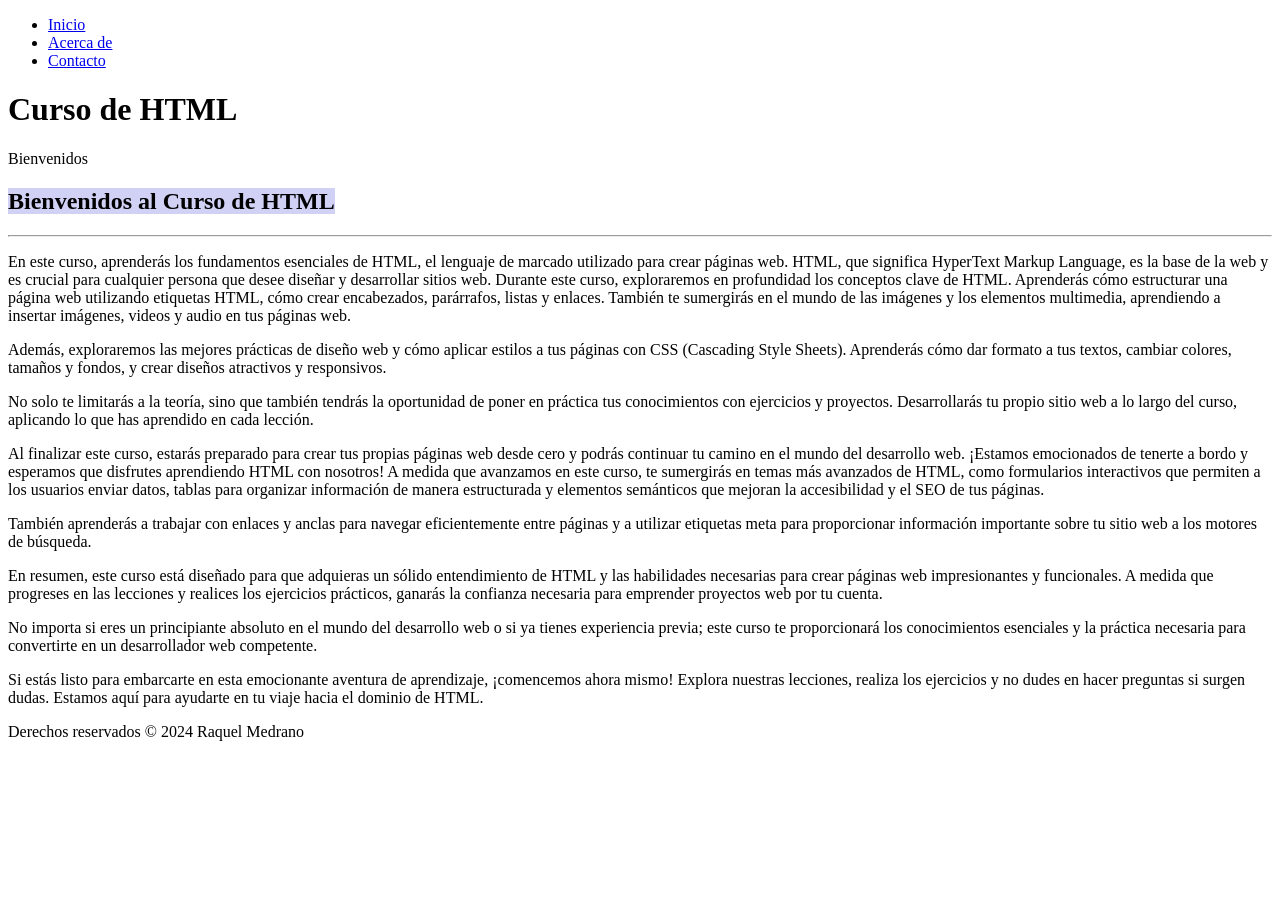
==== index.html @ 11ad398d "tercero" ====
<!DOCTYPE html> <!-- Indica que es un documento HTML, de lo contrario si no lo
ponemos, lo interpretaria como codigo antiguo antes de los 90's Quirks mode,
aparecerian codigos antiguos -->
<html lang="es">

<!--invoca al archivo style.css que contiene todas las configuraciones de estilos de
la página-->
<link rel="stylesheet" href="styles.css">

<!--Encabezado, el valor atributo id invoca a una funcion del archivo style.css para
dar el formato del menu-->
<header id="mi-encabezado">

<title>CURSO HTML</title>
<!--Creacion del menú utilizando Nav-->
<nav>
<ul>
<li><a href="index.html">Inicio</a></li>
<li><a href="about.html">Acerca de </a></li>
<li><a href="contact.html">Contacto</a></li>
</ul>
</nav>

<!--Texto del encabezado-->
<h1>Curso de HTML</h1>
<p>Bienvenidos</p>

</header>

<!--Cuerpo del HTML. Las configuraciones de estilos se encuentran en el archivo
style.css-->
<body>

<main>
<!--*CONFIGURACION DEL TEXTO EN EL CUERPO. El tamño y tipo de letra
estan especificados en el archivo style.css*-->
<section class="contenido">
<h2> <span style="background-color: rgb(208, 209, 245);" ;>Bienvenidos al
Curso de HTML</span></h2>
<tr><td> <hr>
</hr>
<p>
En este curso, aprenderás los fundamentos esenciales de HTML, el
lenguaje de marcado utilizado
para crear páginas web. HTML, que significa HyperText Markup Language,
es la base de la web
y es crucial para cualquier persona que desee diseñar y desarrollar sitios
web.
Durante este curso, exploraremos en profundidad los conceptos clave de
HTML.
Aprenderás cómo estructurar una página web utilizando etiquetas HTML,
cómo crear encabezados,
parárrafos, listas y enlaces. También te sumergirás en el mundo de las
imágenes y los elementos
multimedia, aprendiendo a insertar imágenes, videos y audio en tus
páginas web.</p>
<p>
Además, exploraremos las mejores prácticas de diseño web y cómo
aplicar estilos a tus páginas

con CSS (Cascading Style Sheets). Aprenderás cómo dar formato a tus
textos, cambiar colores,
tamaños y fondos, y crear diseños atractivos y responsivos.</p>

No solo te limitarás a la teoría, sino que también tendrás la oportunidad de
poner en práctica
tus conocimientos con ejercicios y proyectos. Desarrollarás tu propio sitio
web a lo largo del
curso, aplicando lo que has aprendido en cada lección.
<p>
Al finalizar este curso, estarás preparado para crear tus propias páginas
web desde cero y
podrás continuar tu camino en el mundo del desarrollo web.
¡Estamos emocionados de tenerte a bordo y esperamos que disfrutes
aprendiendo HTML con nosotros!
A medida que avanzamos en este curso, te sumergirás en temas más
avanzados de HTML, como
formularios interactivos que permiten a los usuarios enviar datos, tablas
para organizar
información de manera estructurada y elementos semánticos que mejoran
la accesibilidad y el SEO
de tus páginas.</p>
<p>
También aprenderás a trabajar con enlaces y anclas para navegar
eficientemente entre páginas y
a utilizar etiquetas meta para proporcionar información importante sobre
tu sitio web a los
motores de búsqueda.</p>
<p>
En resumen, este curso está diseñado para que adquieras un sólido
entendimiento de HTML y las

habilidades necesarias para crear páginas web impresionantes y
funcionales. A medida que
progreses en las lecciones y realices los ejercicios prácticos, ganarás la
confianza necesaria
para emprender proyectos web por tu cuenta.</p>
<p>
No importa si eres un principiante absoluto en el mundo del desarrollo
web o si ya tienes
experiencia previa; este curso te proporcionará los conocimientos
esenciales y la práctica
necesaria para convertirte en un desarrollador web competente.</p>
<p>
Si estás listo para embarcarte en esta emocionante aventura de
aprendizaje, ¡comencemos
ahora mismo! Explora nuestras lecciones, realiza los ejercicios y no dudes
en hacer
preguntas si surgen dudas. Estamos aquí para ayudarte en tu viaje hacia el
dominio de HTML.</p>

</td></tr>

</section>
</main>

<!--Pie de pagina-->
<!--el atributo Class="footer" invoca a una funcion del archivo style.css para dar
el formato del pie de pagina-->
<div class="footer">Derechos reservados © 2024 Raquel Medrano</div>

<!--Invoca al archivo script.js que contiene la funcion que controla el
comportamiento del menu-->

<script src="script.js"></script>
<!--Probar commit-repositorios-->

</body>
</html>
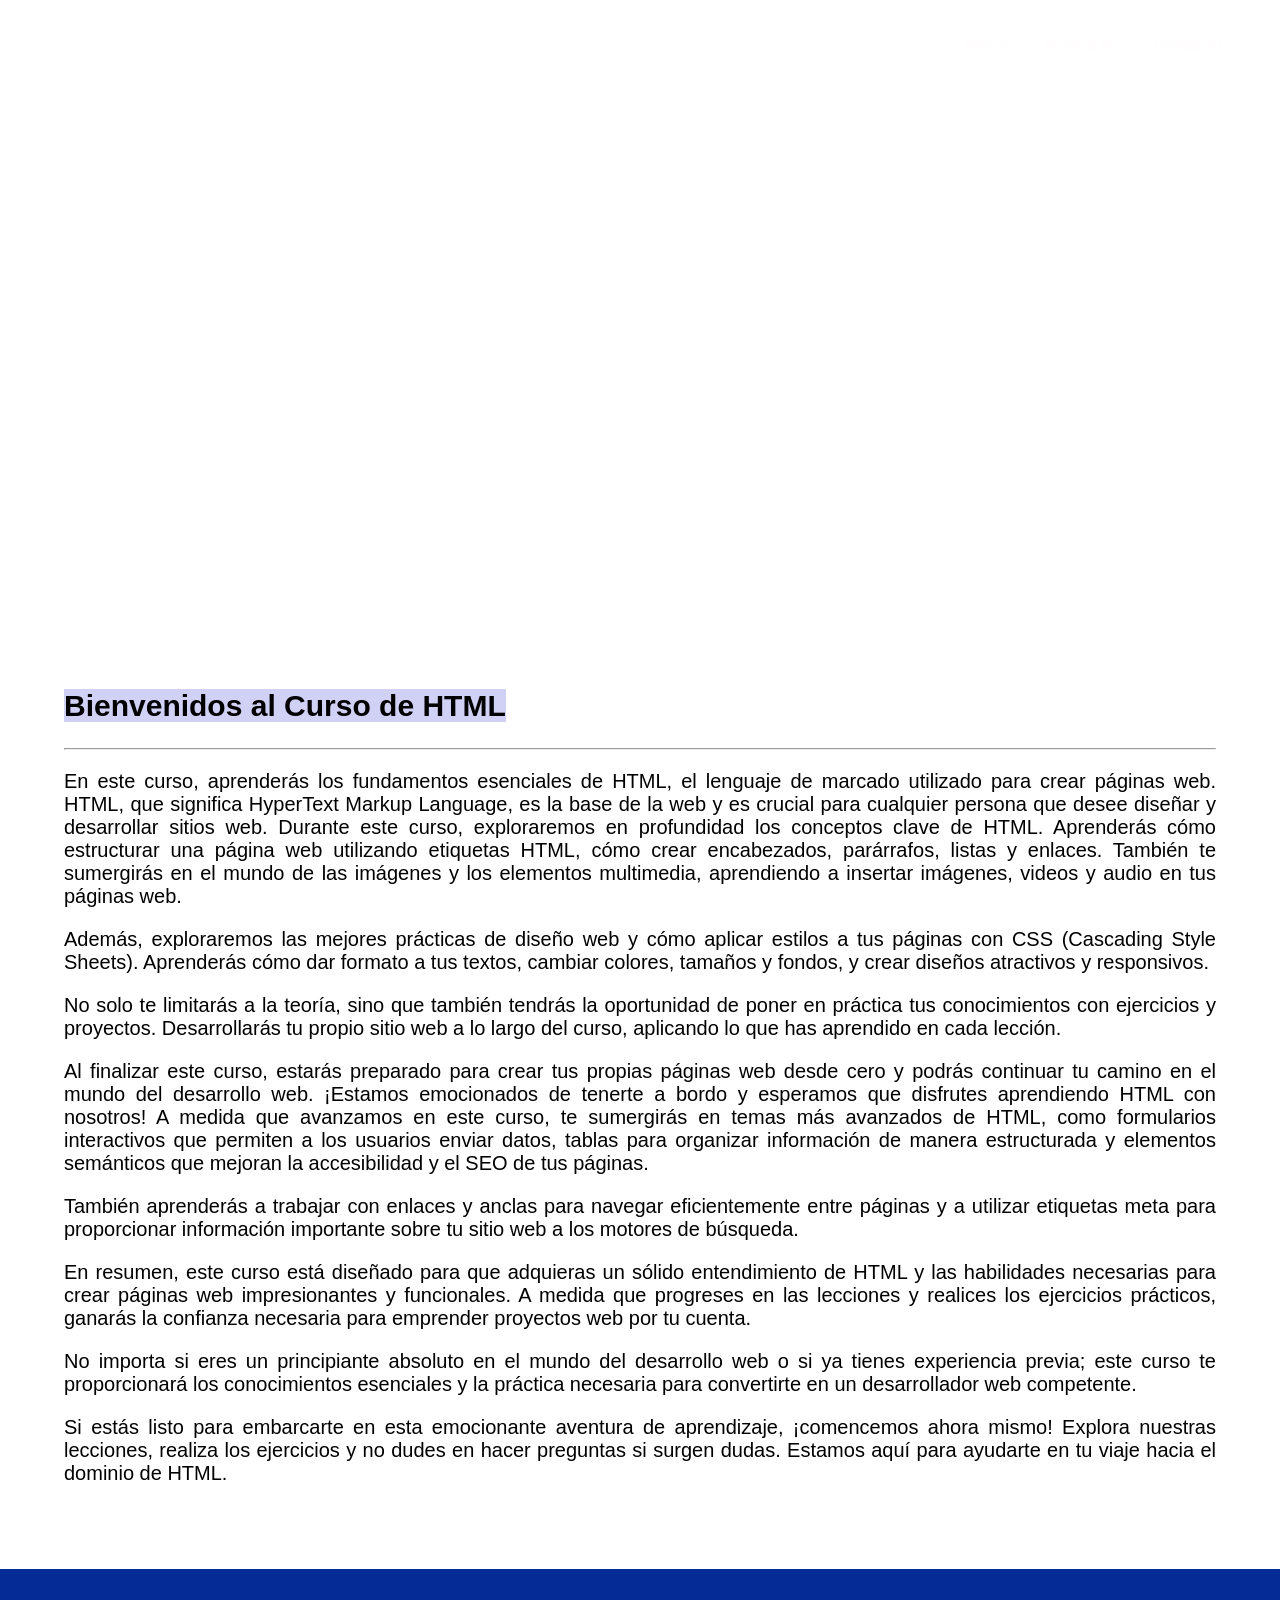
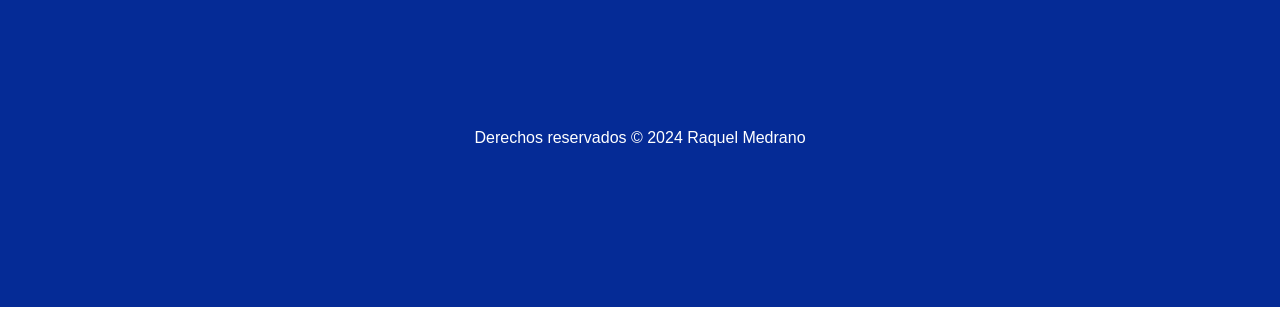
==== commit 97ecdf93: "cambio 3" ====
--- a/index.html
+++ b/index.html
@@ -4,7 +4,7 @@
 <html lang="es">
 
 <!--invoca al archivo style.css que contiene todas las configuraciones de estilos de
-la página-->
+la página--> 
 <link rel="stylesheet" href="styles.css">
 
 <!--Encabezado, el valor atributo id invoca a una funcion del archivo style.css para
--- a/styles.css
+++ b/styles.css
@@ -0,0 +1,97 @@
+/*CONFIGURACION DEL ENCABEZADO*/
+
+/* Establece una imagen de fondo para el encabezado */
+#mi-encabezado {
+background-image: url('img/Cuidad.jpg'); /* Reemplaza 'ruta-de-tu-imagen.jpg' 
+con la ubicación de tu imagen */
+background-size: cover; /* Ajusta la imagen para cubrir todo el fondo */
+background-position: center; /* Centra la imagen en el encabezado */
+height: 35rem; /* Altura del encabezado (ajusta según tus necesidades) */
+
+color: #ffffff; /* Color del texto en el encabezado para asegurar la legibilidad */
+text-orientation: upright;
+text-align: center; /* Alinea el contenido al centro del encabezado */
+padding: 20px; /* Espacio de relleno interno para el contenido */
+
+}
+
+/* Estilos adicionales para el Título en el encabezado */
+#mi-encabezado h1 {
+font-size: 45px; /* Tamaño de fuente del título */
+font-family: Arial, Helvetica, sans-serif;
+}
+
+/* Estilos adicionales para el texto en el encabezado */
+#mi-encabezado p {
+font-size: 25px; /* Tamaño de fuente del texto del encabezado */
+}
+
+/*CONFIGURACION DEL MENU*/
+
+/* Establece el fondo transparente para el menú */
+nav {
+background-color: rgba(255, 255, 255, 0);
+padding: 20px;
+position: fixed; /* Posiciona el menú en la parte superior de la página */
+top: 0;
+left: 0;
+width: 100%;
+transition: background-color 0.5s; /* Transición suave para el cambio de color de
+fondo */
+
+}
+
+/* Estilos para los elementos menu*/
+ul {
+list-style-type: none;
+text-align: right;
+margin-right: 3rem;
+}
+
+/*elementos de la lista del menu*/
+li {
+display: inline;
+margin-right: 30px; /* Espacio entre elementos del menú */
+}
+
+a {
+text-decoration: none;
+color: #fffdfd; /* Color del texto del menú */
+font-weight: bold;
+}
+
+/* Cambia el color del enlace cuando se pasa el mouse por encima */
+a:hover {
+color: #ff9900; /* Cambia el color al pasar el mouse por encima */
+}
+
+/*CONFIGURACION DEL BODY*/
+body {
+/*configura los margenes de la página*/
+margin-top: 0px; /* Ajusta según la altura del menú */
+margin-left: 0px;
+margin-right: 0px;
+font-family: Arial, Helvetica, sans-serif;
+}
+
+/*CONFIGURACION DEL CONTENIDO*/
+.contenido {
+/* configura el color, tamaño de fuente y alineación del texto en el cuerpo de la
+página */
+color: #000000;
+font-size: 20px;
+padding: 5%;
+text-align:justify;
+
+font-family: Arial, Helvetica, sans-serif;
+}
+
+.footer {
+background-color: rgb(5,43,150); /* Cambia el color de fondo a azul */
+padding: 10rem;
+color: #fffdfd;
+color: #ffffff; /* Color del texto en el encabezado para asegurar la legibilidad */
+text-align: center; /* Alinea el contenido al centro del encabezado */
+/* Espacio de relleno interno para el contenido */
+
+}
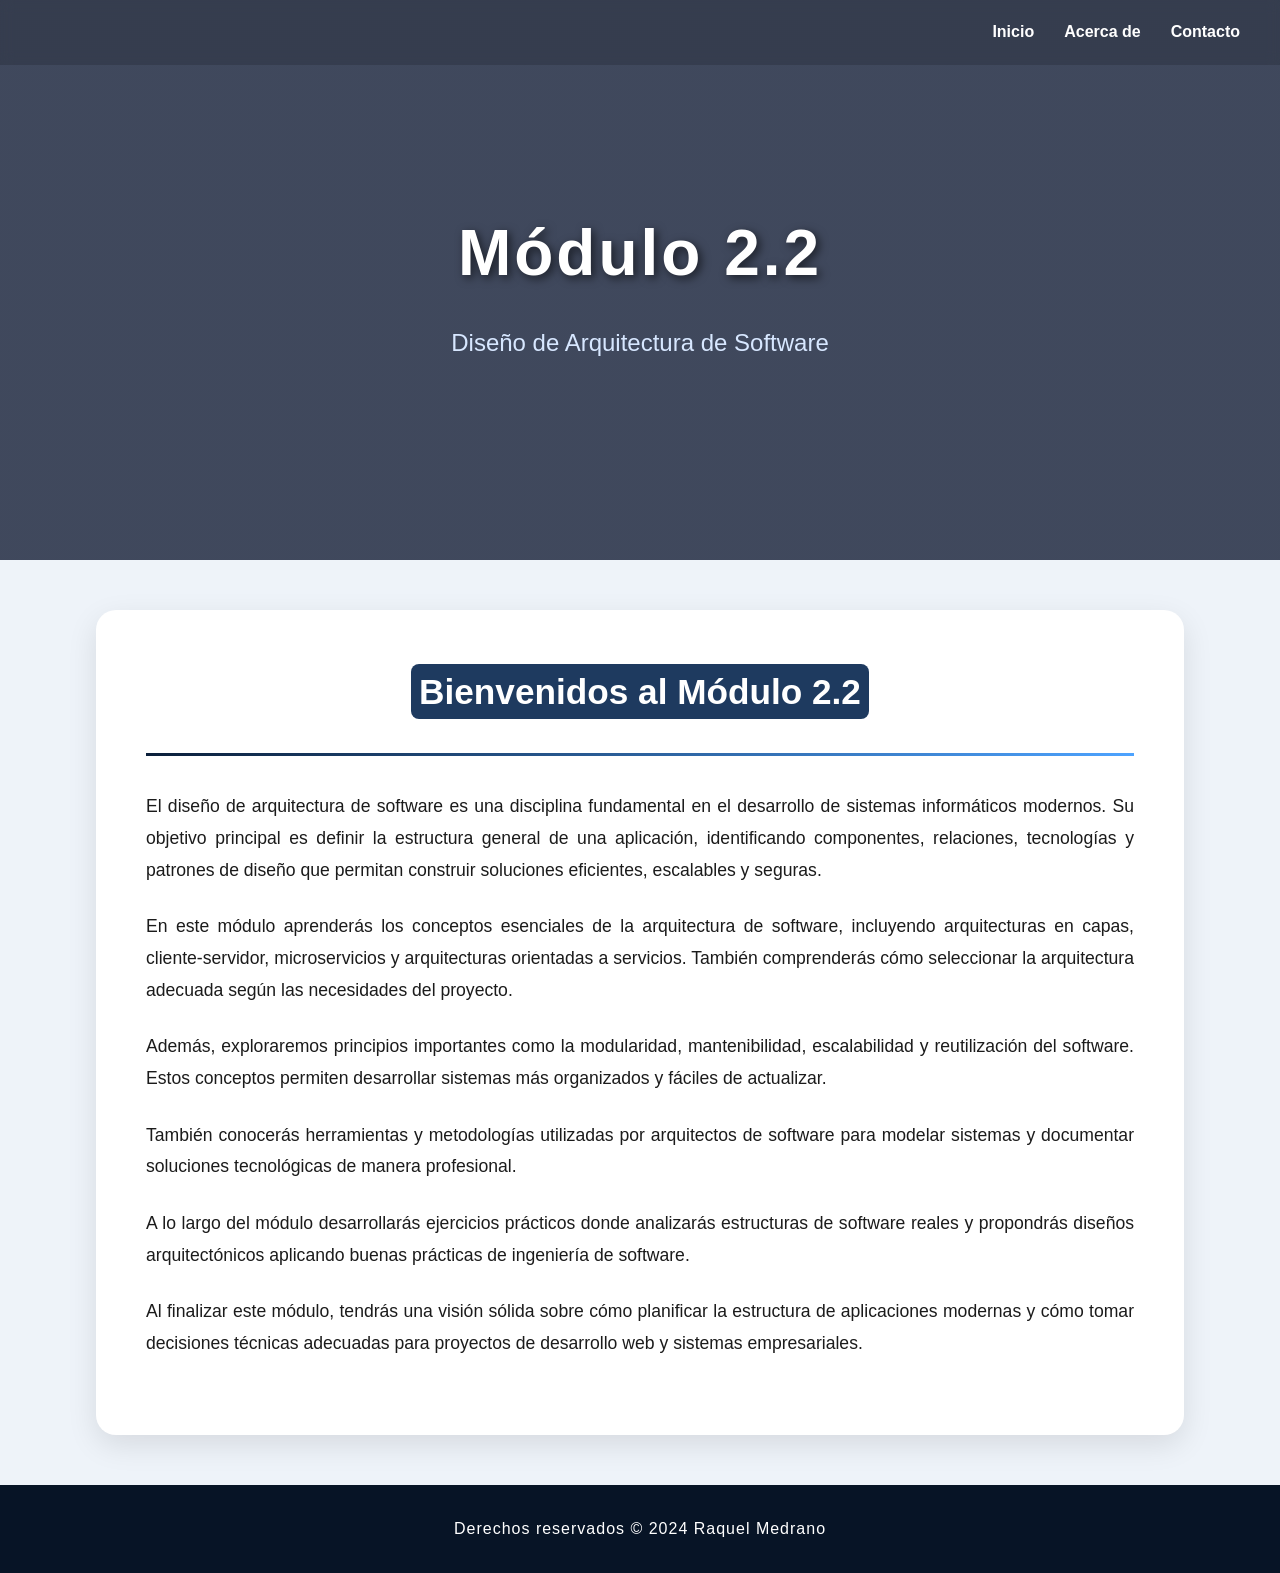
==== commit 8a564405: "cambio 4" ====
--- a/index.html
+++ b/index.html
@@ -1,129 +1,97 @@
-<!DOCTYPE html> <!-- Indica que es un documento HTML, de lo contrario si no lo
-ponemos, lo interpretaria como codigo antiguo antes de los 90's Quirks mode,
-aparecerian codigos antiguos -->
+<!DOCTYPE html>
 <html lang="es">
 
-<!--invoca al archivo style.css que contiene todas las configuraciones de estilos de
-la página--> 
-<link rel="stylesheet" href="styles.css">
+<head>
+    <meta charset="UTF-8">
+    <meta name="viewport" content="width=device-width, initial-scale=1.0">
 
-<!--Encabezado, el valor atributo id invoca a una funcion del archivo style.css para
-dar el formato del menu-->
+    <!-- Título de la pestaña -->
+    <title>Módulo 2.2 - Arquitectura de Software</title>
+
+    <!-- Archivo CSS -->
+    <link rel="stylesheet" href="styles.css">
+</head>
+
+<!-- Encabezado -->
 <header id="mi-encabezado">
 
-<title>CURSO HTML</title>
-<!--Creacion del menú utilizando Nav-->
-<nav>
-<ul>
-<li><a href="index.html">Inicio</a></li>
-<li><a href="about.html">Acerca de </a></li>
-<li><a href="contact.html">Contacto</a></li>
-</ul>
-</nav>
+    <!-- Menú -->
+    <nav>
+        <ul>
+            <li><a href="index.html">Inicio</a></li>
+            <li><a href="about.html">Acerca de</a></li>
+            <li><a href="contact.html">Contacto</a></li>
+        </ul>
+    </nav>
 
-<!--Texto del encabezado-->
-<h1>Curso de HTML</h1>
-<p>Bienvenidos</p>
+    <!-- Texto principal -->
+    <h1>Módulo 2.2</h1>
+    <p>Diseño de Arquitectura de Software</p>
 
 </header>
 
-<!--Cuerpo del HTML. Las configuraciones de estilos se encuentran en el archivo
-style.css-->
 <body>
 
-<main>
-<!--*CONFIGURACION DEL TEXTO EN EL CUERPO. El tamño y tipo de letra
-estan especificados en el archivo style.css*-->
-<section class="contenido">
-<h2> <span style="background-color: rgb(208, 209, 245);" ;>Bienvenidos al
-Curso de HTML</span></h2>
-<tr><td> <hr>
-</hr>
-<p>
-En este curso, aprenderás los fundamentos esenciales de HTML, el
-lenguaje de marcado utilizado
-para crear páginas web. HTML, que significa HyperText Markup Language,
-es la base de la web
-y es crucial para cualquier persona que desee diseñar y desarrollar sitios
-web.
-Durante este curso, exploraremos en profundidad los conceptos clave de
-HTML.
-Aprenderás cómo estructurar una página web utilizando etiquetas HTML,
-cómo crear encabezados,
-parárrafos, listas y enlaces. También te sumergirás en el mundo de las
-imágenes y los elementos
-multimedia, aprendiendo a insertar imágenes, videos y audio en tus
-páginas web.</p>
-<p>
-Además, exploraremos las mejores prácticas de diseño web y cómo
-aplicar estilos a tus páginas
+    <main>
 
-con CSS (Cascading Style Sheets). Aprenderás cómo dar formato a tus
-textos, cambiar colores,
-tamaños y fondos, y crear diseños atractivos y responsivos.</p>
+        <section class="contenido">
 
-No solo te limitarás a la teoría, sino que también tendrás la oportunidad de
-poner en práctica
-tus conocimientos con ejercicios y proyectos. Desarrollarás tu propio sitio
-web a lo largo del
-curso, aplicando lo que has aprendido en cada lección.
-<p>
-Al finalizar este curso, estarás preparado para crear tus propias páginas
-web desde cero y
-podrás continuar tu camino en el mundo del desarrollo web.
-¡Estamos emocionados de tenerte a bordo y esperamos que disfrutes
-aprendiendo HTML con nosotros!
-A medida que avanzamos en este curso, te sumergirás en temas más
-avanzados de HTML, como
-formularios interactivos que permiten a los usuarios enviar datos, tablas
-para organizar
-información de manera estructurada y elementos semánticos que mejoran
-la accesibilidad y el SEO
-de tus páginas.</p>
-<p>
-También aprenderás a trabajar con enlaces y anclas para navegar
-eficientemente entre páginas y
-a utilizar etiquetas meta para proporcionar información importante sobre
-tu sitio web a los
-motores de búsqueda.</p>
-<p>
-En resumen, este curso está diseñado para que adquieras un sólido
-entendimiento de HTML y las
+            <h2>
+                <span style="background-color: #1e3a5f; color: white; padding: 8px; border-radius: 8px;">
+                    Bienvenidos al Módulo 2.2
+                </span>
+            </h2>
 
-habilidades necesarias para crear páginas web impresionantes y
-funcionales. A medida que
-progreses en las lecciones y realices los ejercicios prácticos, ganarás la
-confianza necesaria
-para emprender proyectos web por tu cuenta.</p>
-<p>
-No importa si eres un principiante absoluto en el mundo del desarrollo
-web o si ya tienes
-experiencia previa; este curso te proporcionará los conocimientos
-esenciales y la práctica
-necesaria para convertirte en un desarrollador web competente.</p>
-<p>
-Si estás listo para embarcarte en esta emocionante aventura de
-aprendizaje, ¡comencemos
-ahora mismo! Explora nuestras lecciones, realiza los ejercicios y no dudes
-en hacer
-preguntas si surgen dudas. Estamos aquí para ayudarte en tu viaje hacia el
-dominio de HTML.</p>
+            <hr>
 
-</td></tr>
+            <p>
+                El diseño de arquitectura de software es una disciplina fundamental en el desarrollo
+                de sistemas informáticos modernos. Su objetivo principal es definir la estructura
+                general de una aplicación, identificando componentes, relaciones, tecnologías y
+                patrones de diseño que permitan construir soluciones eficientes, escalables y seguras.
+            </p>
 
-</section>
-</main>
+            <p>
+                En este módulo aprenderás los conceptos esenciales de la arquitectura de software,
+                incluyendo arquitecturas en capas, cliente-servidor, microservicios y arquitecturas
+                orientadas a servicios. También comprenderás cómo seleccionar la arquitectura adecuada
+                según las necesidades del proyecto.
+            </p>
 
-<!--Pie de pagina-->
-<!--el atributo Class="footer" invoca a una funcion del archivo style.css para dar
-el formato del pie de pagina-->
-<div class="footer">Derechos reservados © 2024 Raquel Medrano</div>
+            <p>
+                Además, exploraremos principios importantes como la modularidad, mantenibilidad,
+                escalabilidad y reutilización del software. Estos conceptos permiten desarrollar
+                sistemas más organizados y fáciles de actualizar.
+            </p>
 
-<!--Invoca al archivo script.js que contiene la funcion que controla el
-comportamiento del menu-->
+            <p>
+                También conocerás herramientas y metodologías utilizadas por arquitectos de software
+                para modelar sistemas y documentar soluciones tecnológicas de manera profesional.
+            </p>
 
-<script src="script.js"></script>
-<!--Probar commit-repositorios-->
+            <p>
+                A lo largo del módulo desarrollarás ejercicios prácticos donde analizarás estructuras
+                de software reales y propondrás diseños arquitectónicos aplicando buenas prácticas de
+                ingeniería de software.
+            </p>
+
+            <p>
+                Al finalizar este módulo, tendrás una visión sólida sobre cómo planificar la estructura
+                de aplicaciones modernas y cómo tomar decisiones técnicas adecuadas para proyectos de
+                desarrollo web y sistemas empresariales.
+            </p>
+
+        </section>
+
+    </main>
+
+    <!-- Pie de página -->
+    <div class="footer">
+        Derechos reservados © 2024 Raquel Medrano
+    </div>
+
+    <!-- Script -->
+    <script src="script.js"></script>
 
 </body>
-</html> +</html>
--- a/styles.css
+++ b/styles.css
@@ -1,97 +1,205 @@
-/*CONFIGURACION DEL ENCABEZADO*/
-
-/* Establece una imagen de fondo para el encabezado */
-#mi-encabezado {
-background-image: url('img/Cuidad.jpg'); /* Reemplaza 'ruta-de-tu-imagen.jpg' 
-con la ubicación de tu imagen */
-background-size: cover; /* Ajusta la imagen para cubrir todo el fondo */
-background-position: center; /* Centra la imagen en el encabezado */
-height: 35rem; /* Altura del encabezado (ajusta según tus necesidades) */
-
-color: #ffffff; /* Color del texto en el encabezado para asegurar la legibilidad */
-text-orientation: upright;
-text-align: center; /* Alinea el contenido al centro del encabezado */
-padding: 20px; /* Espacio de relleno interno para el contenido */
-
-}
-
-/* Estilos adicionales para el Título en el encabezado */
-#mi-encabezado h1 {
-font-size: 45px; /* Tamaño de fuente del título */
-font-family: Arial, Helvetica, sans-serif;
-}
-
-/* Estilos adicionales para el texto en el encabezado */
-#mi-encabezado p {
-font-size: 25px; /* Tamaño de fuente del texto del encabezado */
-}
-
-/*CONFIGURACION DEL MENU*/
-
-/* Establece el fondo transparente para el menú */
-nav {
-background-color: rgba(255, 255, 255, 0);
-padding: 20px;
-position: fixed; /* Posiciona el menú en la parte superior de la página */
-top: 0;
-left: 0;
-width: 100%;
-transition: background-color 0.5s; /* Transición suave para el cambio de color de
-fondo */
-
-}
-
-/* Estilos para los elementos menu*/
-ul {
-list-style-type: none;
-text-align: right;
-margin-right: 3rem;
-}
-
-/*elementos de la lista del menu*/
-li {
-display: inline;
-margin-right: 30px; /* Espacio entre elementos del menú */
-}
-
-a {
-text-decoration: none;
-color: #fffdfd; /* Color del texto del menú */
-font-weight: bold;
-}
-
-/* Cambia el color del enlace cuando se pasa el mouse por encima */
-a:hover {
-color: #ff9900; /* Cambia el color al pasar el mouse por encima */
-}
-
-/*CONFIGURACION DEL BODY*/
-body {
-/*configura los margenes de la página*/
-margin-top: 0px; /* Ajusta según la altura del menú */
-margin-left: 0px;
-margin-right: 0px;
-font-family: Arial, Helvetica, sans-serif;
-}
-
-/*CONFIGURACION DEL CONTENIDO*/
-.contenido {
-/* configura el color, tamaño de fuente y alineación del texto en el cuerpo de la
-página */
-color: #000000;
-font-size: 20px;
-padding: 5%;
-text-align:justify;
-
-font-family: Arial, Helvetica, sans-serif;
-}
-
-.footer {
-background-color: rgb(5,43,150); /* Cambia el color de fondo a azul */
-padding: 10rem;
-color: #fffdfd;
-color: #ffffff; /* Color del texto en el encabezado para asegurar la legibilidad */
-text-align: center; /* Alinea el contenido al centro del encabezado */
-/* Espacio de relleno interno para el contenido */
-
-}+/* =========================
+   CONFIGURACIÓN GENERAL
+========================= */
+
+*{
+    margin: 0;
+    padding: 0;
+    box-sizing: border-box;
+}
+
+body{
+    font-family: 'Segoe UI', Tahoma, Geneva, Verdana, sans-serif;
+    background-color: #eef3f9;
+    color: #1b1b1b;
+    line-height: 1.8;
+}
+
+/* =========================
+   ENCABEZADO
+========================= */
+
+#mi-encabezado{
+    background-image: linear-gradient(
+        rgba(5, 15, 40, 0.75),
+        rgba(5, 15, 40, 0.75)
+    ),
+    url('img/Cuidad.jpg');
+
+    background-size: cover;
+    background-position: center;
+    height: 35rem;
+
+    display: flex;
+    flex-direction: column;
+    justify-content: center;
+    align-items: center;
+
+    text-align: center;
+    color: white;
+
+    padding: 20px;
+}
+
+/* TÍTULO PRINCIPAL */
+
+#mi-encabezado h1{
+    font-size: 4rem;
+    letter-spacing: 3px;
+    margin-bottom: 10px;
+
+    text-shadow: 3px 3px 10px rgba(0,0,0,0.6);
+}
+
+/* SUBTÍTULO */
+
+#mi-encabezado p{
+    font-size: 1.5rem;
+    max-width: 700px;
+
+    color: #d7e7ff;
+}
+
+/* =========================
+   MENÚ
+========================= */
+
+nav{
+    position: fixed;
+    top: 0;
+    left: 0;
+
+    width: 100%;
+    padding: 18px 40px;
+
+    background: rgba(0, 0, 50, 0.35);
+
+    backdrop-filter: blur(10px);
+
+    z-index: 1000;
+
+    transition: 0.4s ease;
+}
+
+/* LISTA */
+
+nav ul{
+    list-style: none;
+    display: flex;
+    justify-content: flex-end;
+    gap: 30px;
+}
+
+/* ENLACES */
+
+nav a{
+    text-decoration: none;
+    color: white;
+
+    font-size: 1rem;
+    font-weight: 600;
+
+    transition: 0.3s ease;
+}
+
+/* EFECTO HOVER */
+
+nav a:hover{
+    color: #4da3ff;
+}
+
+/* =========================
+   CONTENIDO
+========================= */
+
+.contenido{
+
+    width: 85%;
+    max-width: 1200px;
+
+    margin: 50px auto;
+
+    background: white;
+
+    padding: 50px;
+
+    border-radius: 20px;
+
+    box-shadow: 0px 10px 30px rgba(0,0,0,0.1);
+}
+
+/* TITULOS */
+
+.contenido h2{
+    text-align: center;
+    margin-bottom: 30px;
+
+    color: #0b1f3a;
+
+    font-size: 2.2rem;
+}
+
+/* PÁRRAFOS */
+
+.contenido p{
+    margin-bottom: 25px;
+    text-align: justify;
+    font-size: 1.1rem;
+}
+
+/* LINEA */
+
+hr{
+    border: none;
+    height: 3px;
+
+    background: linear-gradient(to right, #0b1f3a, #4da3ff);
+
+    margin-bottom: 35px;
+}
+
+/* =========================
+   FOOTER
+========================= */
+
+.footer{
+
+    background-color: #071426;
+
+    color: white;
+
+    text-align: center;
+
+    padding: 30px;
+
+    margin-top: 50px;
+
+    font-size: 1rem;
+
+    letter-spacing: 1px;
+}
+
+/* =========================
+   RESPONSIVE
+========================= */
+
+@media(max-width:768px){
+
+    #mi-encabezado h1{
+        font-size: 2.5rem;
+    }
+
+    #mi-encabezado p{
+        font-size: 1.1rem;
+    }
+
+    nav ul{
+        justify-content: center;
+        gap: 15px;
+    }
+
+    .contenido{
+        width: 92%;
+        padding: 25px;
+    }
+} 
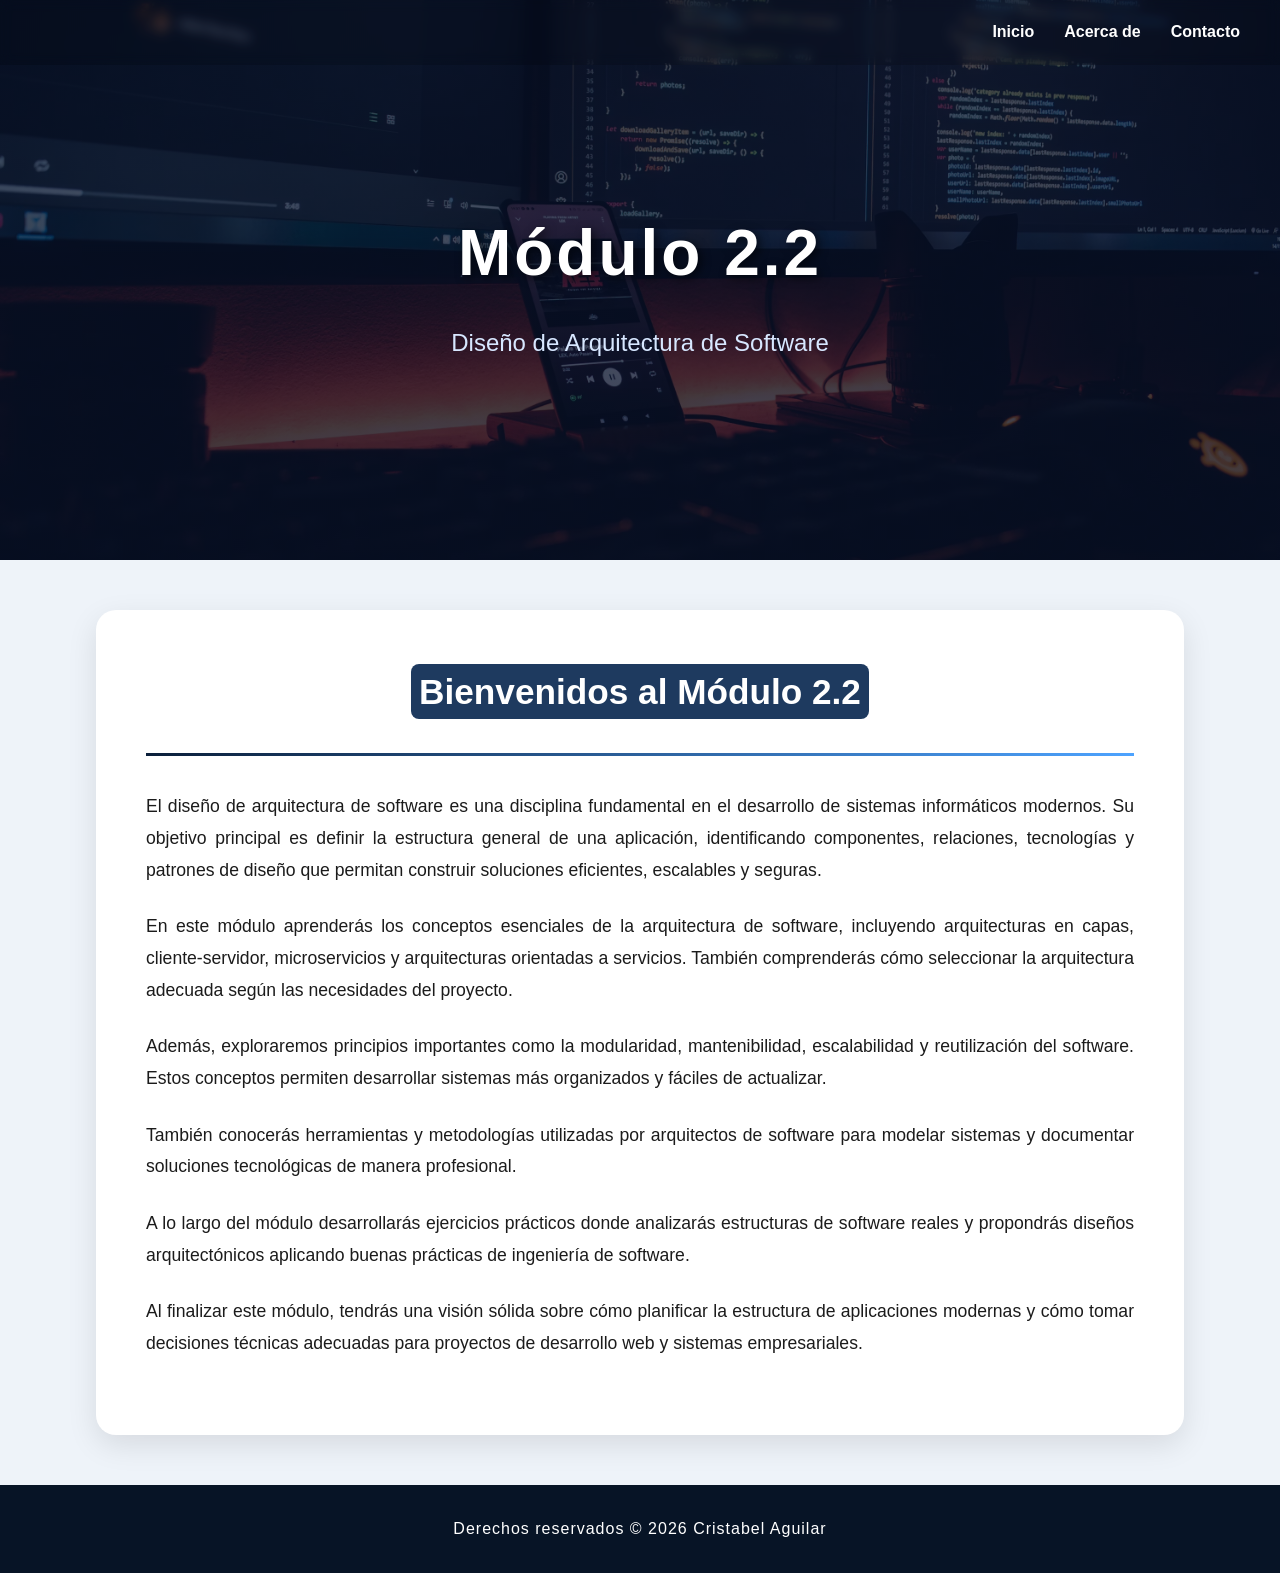
==== commit d24b71fe: "camboio 6" ====
--- a/index.html
+++ b/index.html
@@ -87,7 +87,7 @@
 
     <!-- Pie de página -->
     <div class="footer">
-        Derechos reservados © 2024 Raquel Medrano
+        Derechos reservados © 2026 Cristabel Aguilar
     </div>
 
     <!-- Script -->
--- a/styles.css
+++ b/styles.css
@@ -24,7 +24,7 @@
         rgba(5, 15, 40, 0.75),
         rgba(5, 15, 40, 0.75)
     ),
-    url('img/Cuidad.jpg');
+    url('img/img.avif'); 
 
     background-size: cover;
     background-position: center;
